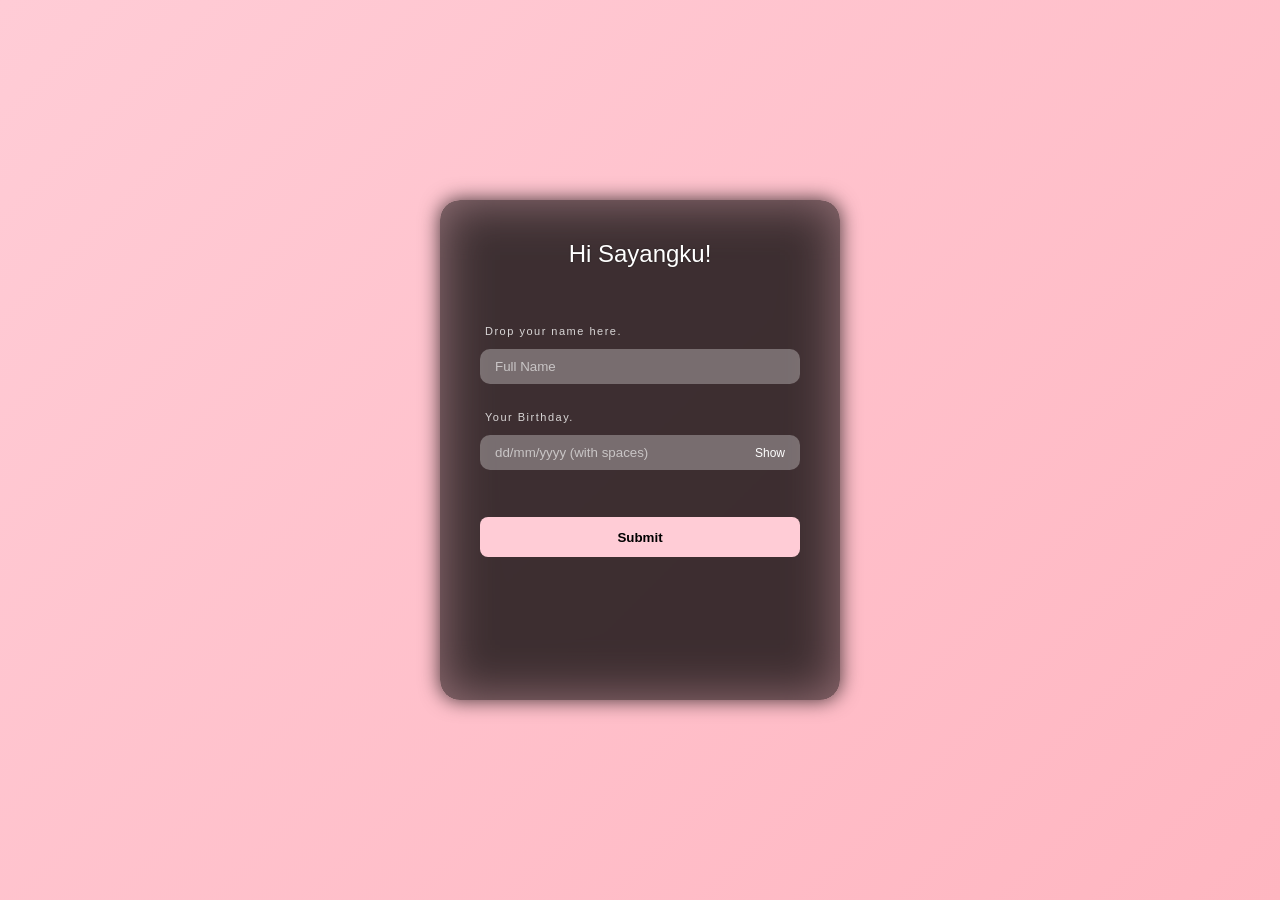
==== index.html @ 7ceccfca "khaira's page" ====
<!DOCTYPE html>
<html lang="en">
<head>
    <meta charset="UTF-8">
    <title>🌷 Khaira's Page.</title>
    <link rel="stylesheet" href="style.css">
    <script src="script.js" defer></script>
</head>
<body>
    <audio id="bgm" src="westlife.mp3"></audio>

<div class="login">
    <form id="loginForm">
        <h1>Hi Sayangku!</h1>

        <label for="name">Drop your name here.</label>
        <input type="text" id="name" placeholder="Full Name">

        <label for="date">Your Birthday.</label>
        <div class="password-box">
            <input type="password" id="date" placeholder="dd/mm/yyyy (with spaces)">
            <span class="toggle" onclick="togglePassword()">Show</span>
        </div>

        <button type="submit">Submit</button>
    </form>
</div>

</body>
</html>
---- style.css ----
/* RESET & BODY */
* {
    margin: 0;
    padding: 0;
    box-sizing: border-box;
    font-family: Arial, Helvetica, sans-serif;
}

body {
    min-height: 100vh;
    display: flex;
    justify-content: center;
    align-items: center;
    background: linear-gradient(135deg, #FFCCD6, #FFB6C1);
}

/* LOGIN CARD */
.login{
    width: 400px;
    height: 500px;
    background-image: url("pict.jpg");
    color: white;
    border-radius: 20px;
    box-shadow: 0px 0px 20px rgba(0,0,0,0.75);
    background-size: cover;
    background-position: center;
    overflow: hidden;
}

/* FORM */
form{
    width: 100%;
    height: 100%;
    padding: 40px;
    background-color: rgba(0,0,0,0.4);
    backdrop-filter: blur(25px) brightness(40%);
    display: flex;
    flex-direction: column;
    gap: 7px;
}

/* TITLE */
h1{
    font-weight: normal;
    font-size: 24px;
    text-align: center;
    margin-bottom: 50px;
    text-shadow: 0px 0px 2px rgba(0,0,0,0.5);
}

/* LABEL */
label{
    color: rgba(255, 255, 255, 0.8);
    font-size: 11px;
    letter-spacing: 1.5px;
    margin-bottom: 5px;
    padding-left: 5px;
}

/* INPUT */
input{
    background: rgba(255, 255, 255, 0.3);
    height: 35px;
    border-radius: 10px;
    padding: 0 15px;
    border: none;
    margin-bottom: 20px;
    color: white;
    outline: none;
}

input::placeholder {
    color: rgba(255,255,255,0.6);
}

/* BUTTON */
button{
    background-color: #FFCCD6;
    height: 40px;
    border-radius: 8px;
    border: none;
    font-weight: bold;
    cursor: pointer;
    transition: 0.3s;
    margin-top: 20px;
}

button:hover{
    background-color: #FFB6C1;
    transform: translateY(-2px);
}

.password-box {
    position: relative;
    width: 100%;
}

.password-box input {
    width: 100%;
    height: 35px;
    border-radius: 10px;
    padding: 0 60px 0 15px; /* ruang untuk Show */
    border: none;
    background: rgba(255,255,255,0.3);
    color: white;
    outline: none;
}

.toggle {
    position: absolute;
    right: 15px;
    top: 33%;
    transform: translateY(-50%);
    font-size: 12px;
    cursor: pointer;
    user-select: none;
    color: white;
}

.toggle:hover {
    opacity: 1;
}
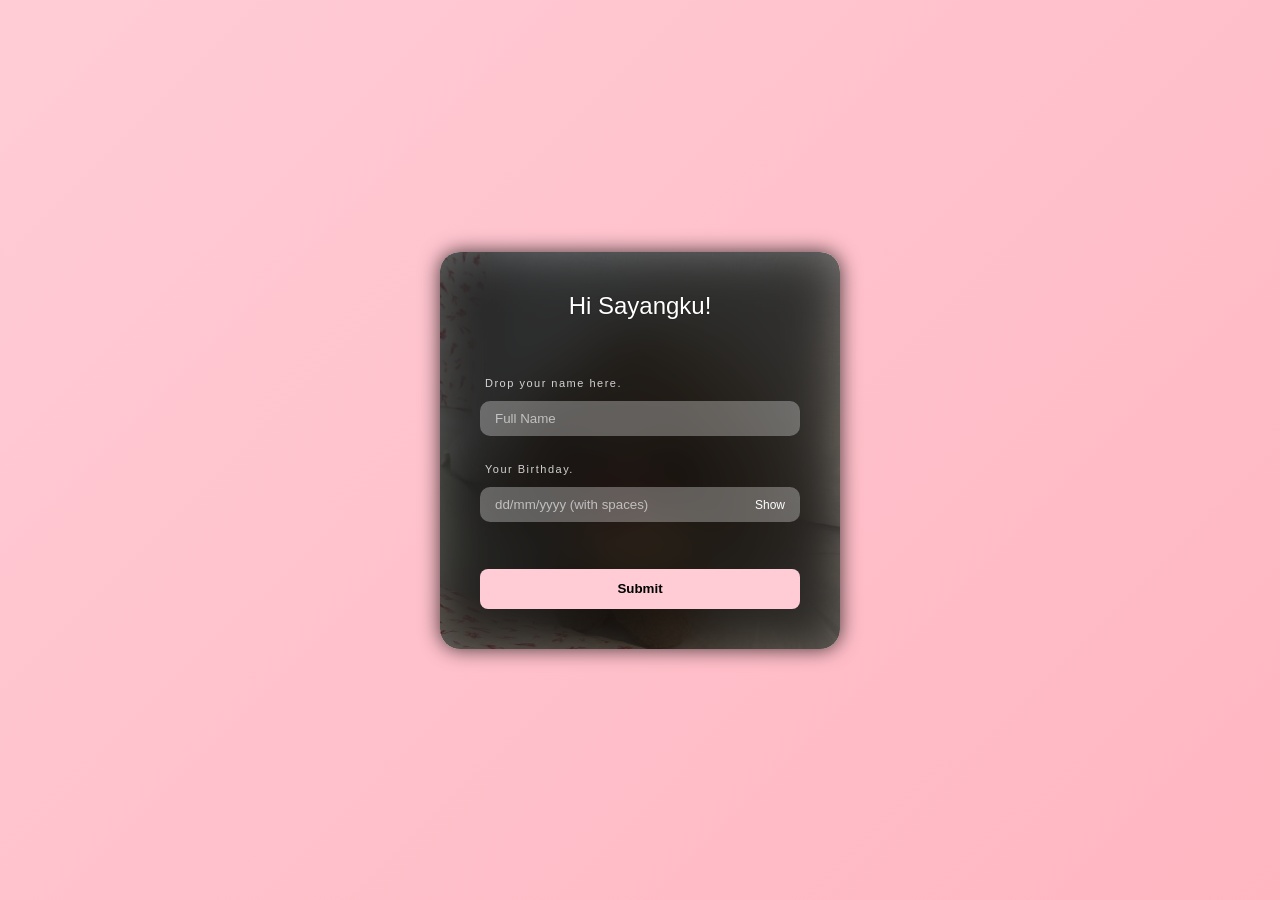
==== commit e05021af: "hope this will be last" ====
--- a/index.html
+++ b/index.html
@@ -2,12 +2,12 @@
 <html lang="en">
 <head>
     <meta charset="UTF-8">
+    <meta name="viewport" content="width=device-width, initial-scale=1.0">
     <title>🌷 Khaira's Page.</title>
     <link rel="stylesheet" href="style.css">
     <script src="script.js" defer></script>
 </head>
 <body>
-    <audio id="bgm" src="westlife.mp3"></audio>
 
 <div class="login">
     <form id="loginForm">
--- a/style.css
+++ b/style.css
@@ -12,12 +12,13 @@
     justify-content: center;
     align-items: center;
     background: linear-gradient(135deg, #FFCCD6, #FFB6C1);
+    padding: 2rem 1.5rem;
 }
 
 /* LOGIN CARD */
 .login{
     width: 400px;
-    height: 500px;
+    height: auto;
     background-image: url("pict.jpg");
     color: white;
     border-radius: 20px;
